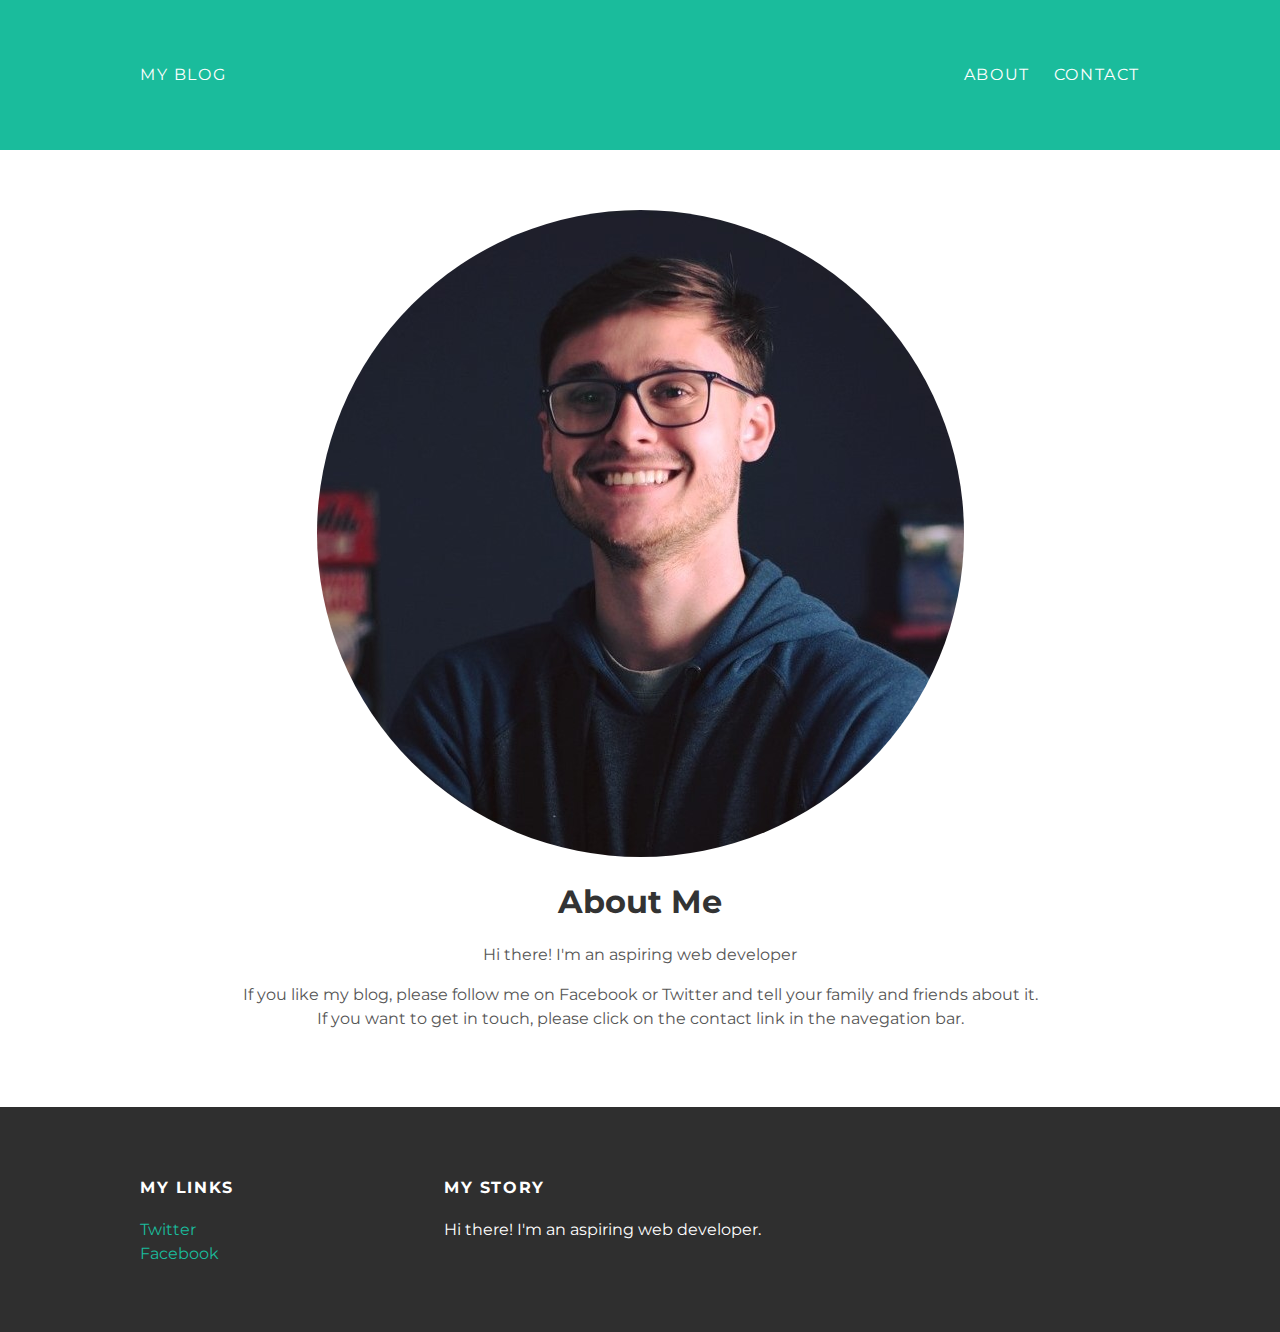
==== about.html @ 1a07f0a3 "Add files via upload" ====
<!DOCTYPE html>
<html lang="en" dir="ltr">
  <head>
    <meta charset="utf-8">
    <title>My Blog</title>
    <link rel="stylesheet" type="text/css" href="style.css">
  </head>
  <body>
    <div id="header">
      <div class="container">
        <a href="index.html">My Blog</a>
        <ul id="header-nav">
          <li><a href="about.html">About</a></li>
          <li><a href="mailto:tiagomaiadg@gmail.com?subject=feedback">Contact</a></li>
        </ul>
      </div>
    </div>
    <div id="content">
      <div class="container">
        <div class="about">
          <div class="about-author">
            <img src="me.jpg">
          </div>
          <h1 class="about-tittle">About Me</h1>
          <div class="about-content">
            <p>Hi there! I'm an aspiring web developer</p>
            <p>If you like my blog, please follow me on Facebook or Twitter and tell your family and friends about it. If you want to get in touch, please click on the contact link in the navegation bar.</p>
          </div><!-- about-content -->
        </div><!-- about -->
      </div><!-- container -->
    </div><!-- about-content -->
    <div id="footer">
      <div class="container">
        <div class="column">
          <h4>My Links</h4>
            <p>
              <a href="https://twitter.com/login?lang=pt">Twitter</a><br>
              <a href="https://www.facebook.com/">Facebook</a>
            </p>
        </div>
        <div class="column">
          <h4>My Story</h4>
          <p>Hi there! I'm an aspiring web developer.</p>
        </div>
      </div>
    </div>
  </body>
</html>
---- style.css ----
@import url(http://fonts.googleapis.com/css?family=Montserrat:400,700);

body {
  color: #555;
  margin: 0;
  font-family: 'Montserrat', sans-serif;
}

#header {
  background-color: #1abc9c;
  height: 150px;
  line-height: 150px;
}

#header-title {
  display: block;
  float: left;
  font-size: 20px;
  font-weight: bold;
}

#header-nav {
  display: block;
  float: right;
  margin-top: 0;
}

#header-nav li {
  display: inline;
  padding-left: 20px;
}

.container {
max-width: 1000px;
margin: 0 auto;
}

#header a {
  color: white;
  text-decoration: none;
  text-transform: uppercase;
  letter-spacing: 0.1em;
}

#header a:hover {
  color: #222;
}

#footer {
  background-color: #2f2f2f;
  padding: 50px 0;
}

.column {
  min-width: 300px;
  display: inline-block;
  vertical-align: top;
}

#footer h4 {
  color: white;
  text-transform: uppercase;
  letter-spacing: 0.1em;
}

#footer p {
  color: white;
}

a {
  color: #1abc9c;
  text-decoration: none;
}

a:hover {
  color: #F6A623;
}

.post, .about{
  max-width: 800px;
  margin: 0 auto;
  padding: 60px 0;
}

.post-author img {
  width: 50px;
  height: 50px;
  vertical-align: middle;
  border-radius: 50%;
}

.post-author span {
  margin-left: 16px;
}

.post-date {
  color: #D2D2D2;
  font-size: 14px;
  font-weight: bold;
  text-transform: uppercase;
  letter-spacing: 0.1em;
}

h1, h2, h3, h4 {
  color: #333;
}

p {
  line-height: 1.5;
}

.about {
  text-align: center;
}

.about-author img {
  border-radius: 50%;
}

.post-container:nth-child(even) {
  background-color: #f2f2f2;
}
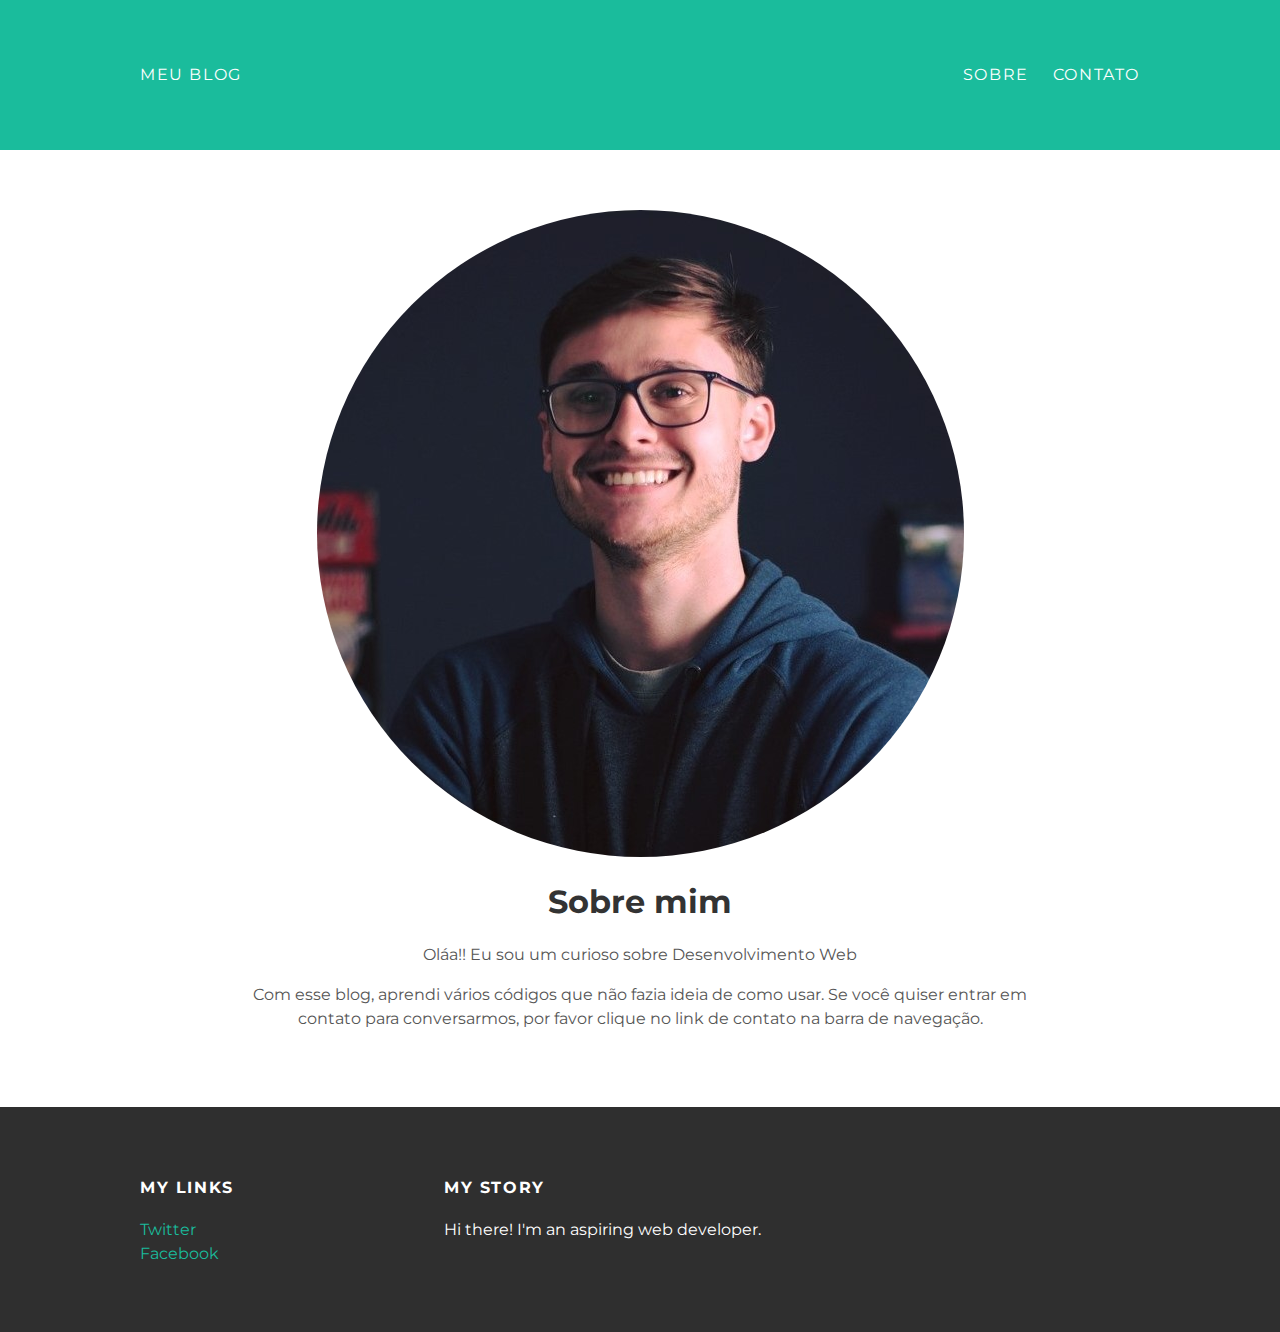
==== commit 0d69ff30: "Update about.html" ====
--- a/about.html
+++ b/about.html
@@ -2,16 +2,16 @@
 <html lang="en" dir="ltr">
   <head>
     <meta charset="utf-8">
-    <title>My Blog</title>
+    <title>Meu Blog</title>
     <link rel="stylesheet" type="text/css" href="style.css">
   </head>
   <body>
     <div id="header">
       <div class="container">
-        <a href="index.html">My Blog</a>
+        <a href="index.html">Meu Blog</a>
         <ul id="header-nav">
-          <li><a href="about.html">About</a></li>
-          <li><a href="mailto:tiagomaiadg@gmail.com?subject=feedback">Contact</a></li>
+          <li><a href="about.html">Sobre</a></li>
+          <li><a href="mailto:tiagomaiadg@gmail.com?subject=feedback">Contato</a></li>
         </ul>
       </div>
     </div>
@@ -21,10 +21,10 @@
           <div class="about-author">
             <img src="me.jpg">
           </div>
-          <h1 class="about-tittle">About Me</h1>
+          <h1 class="about-tittle">Sobre mim</h1>
           <div class="about-content">
-            <p>Hi there! I'm an aspiring web developer</p>
-            <p>If you like my blog, please follow me on Facebook or Twitter and tell your family and friends about it. If you want to get in touch, please click on the contact link in the navegation bar.</p>
+            <p>Oláa!! Eu sou um curioso sobre Desenvolvimento Web</p>
+            <p>Com esse blog, aprendi vários códigos que não fazia ideia de como usar. Se você quiser entrar em contato para conversarmos, por favor clique no link de contato na barra de navegação.</p>
           </div><!-- about-content -->
         </div><!-- about -->
       </div><!-- container -->
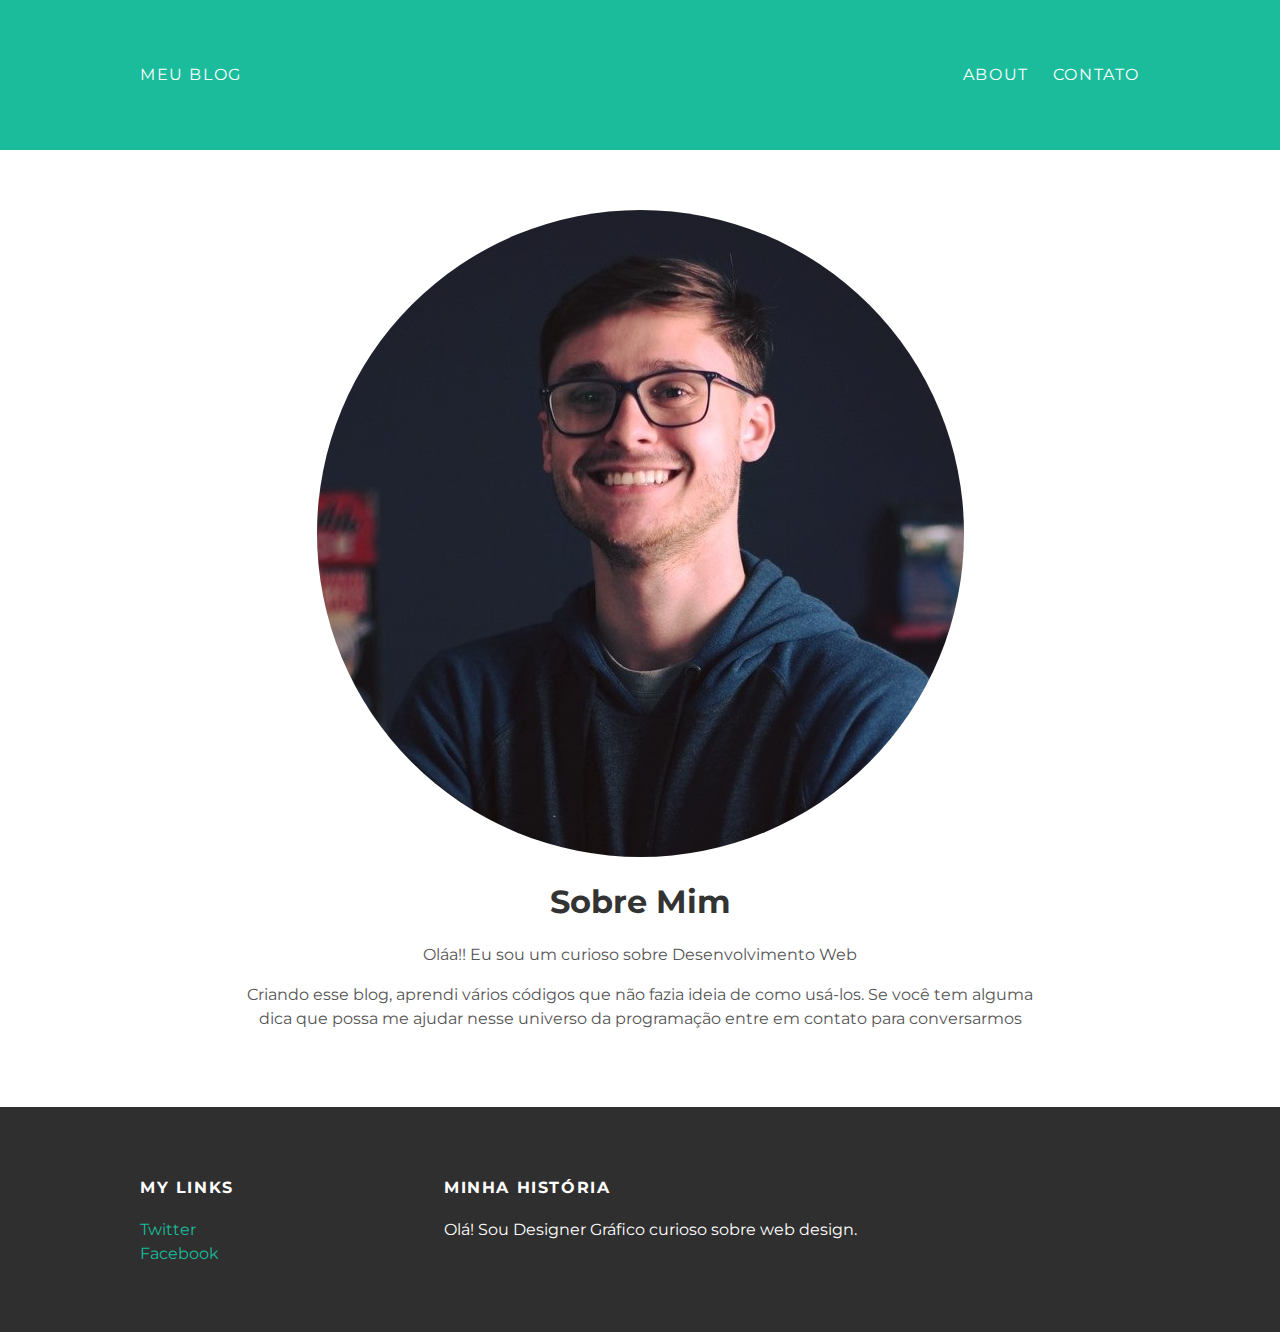
==== commit 20143930: "Add files via upload" ====
--- a/about.html
+++ b/about.html
@@ -10,7 +10,7 @@
       <div class="container">
         <a href="index.html">Meu Blog</a>
         <ul id="header-nav">
-          <li><a href="about.html">Sobre</a></li>
+          <li><a href="about.html">About</a></li>
           <li><a href="mailto:tiagomaiadg@gmail.com?subject=feedback">Contato</a></li>
         </ul>
       </div>
@@ -21,10 +21,10 @@
           <div class="about-author">
             <img src="me.jpg">
           </div>
-          <h1 class="about-tittle">Sobre mim</h1>
+          <h1 class="about-tittle">Sobre Mim</h1>
           <div class="about-content">
             <p>Oláa!! Eu sou um curioso sobre Desenvolvimento Web</p>
-            <p>Com esse blog, aprendi vários códigos que não fazia ideia de como usar. Se você quiser entrar em contato para conversarmos, por favor clique no link de contato na barra de navegação.</p>
+            <p>Criando esse blog, aprendi vários códigos que não fazia ideia de como usá-los. Se você tem alguma dica que possa me ajudar nesse universo da programação entre em contato para conversarmos</p>
           </div><!-- about-content -->
         </div><!-- about -->
       </div><!-- container -->
@@ -39,8 +39,8 @@
             </p>
         </div>
         <div class="column">
-          <h4>My Story</h4>
-          <p>Hi there! I'm an aspiring web developer.</p>
+          <h4>Minha História</h4>
+          <p>Olá! Sou Designer Gráfico curioso sobre web design.</p>
         </div>
       </div>
     </div>
--- a/style.css
+++ b/style.css
@@ -86,7 +86,7 @@
   width: 50px;
   height: 50px;
   vertical-align: middle;
-  border-radius: 50%;
+  border-radius: 20%;
 }
 
 .post-author span {
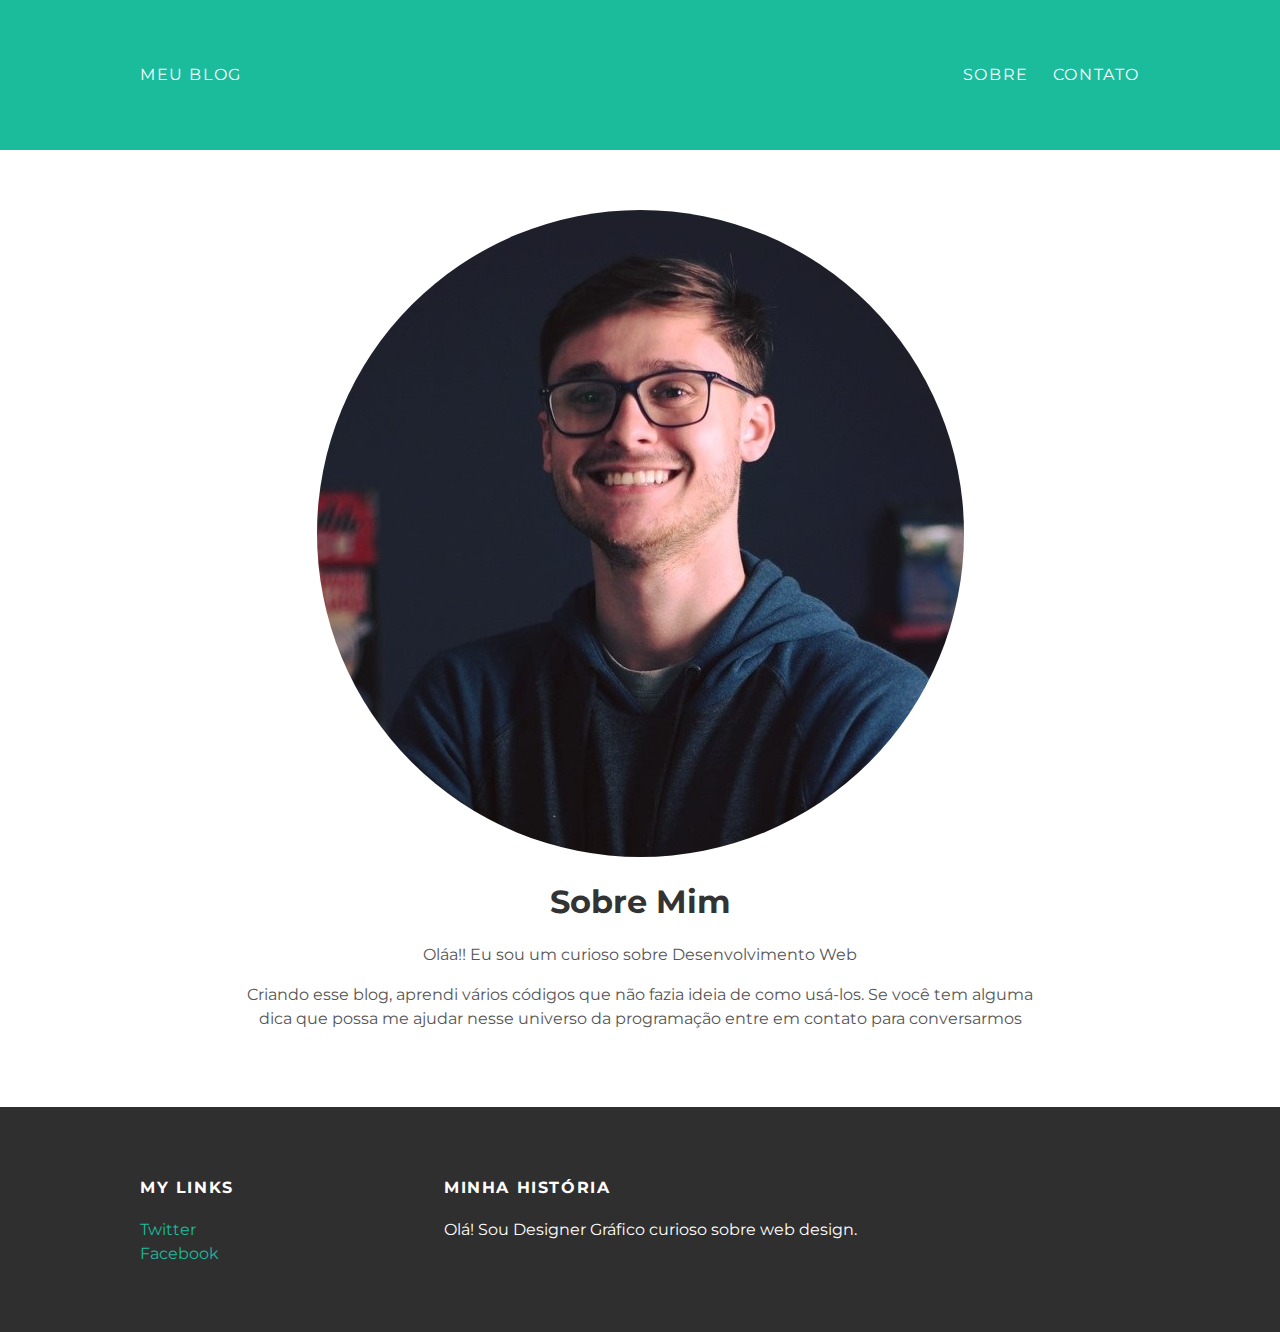
==== commit ec289aa4: "Add files via upload" ====
--- a/about.html
+++ b/about.html
@@ -10,7 +10,7 @@
       <div class="container">
         <a href="index.html">Meu Blog</a>
         <ul id="header-nav">
-          <li><a href="about.html">About</a></li>
+          <li><a href="about.html">Sobre</a></li>
           <li><a href="mailto:tiagomaiadg@gmail.com?subject=feedback">Contato</a></li>
         </ul>
       </div>
